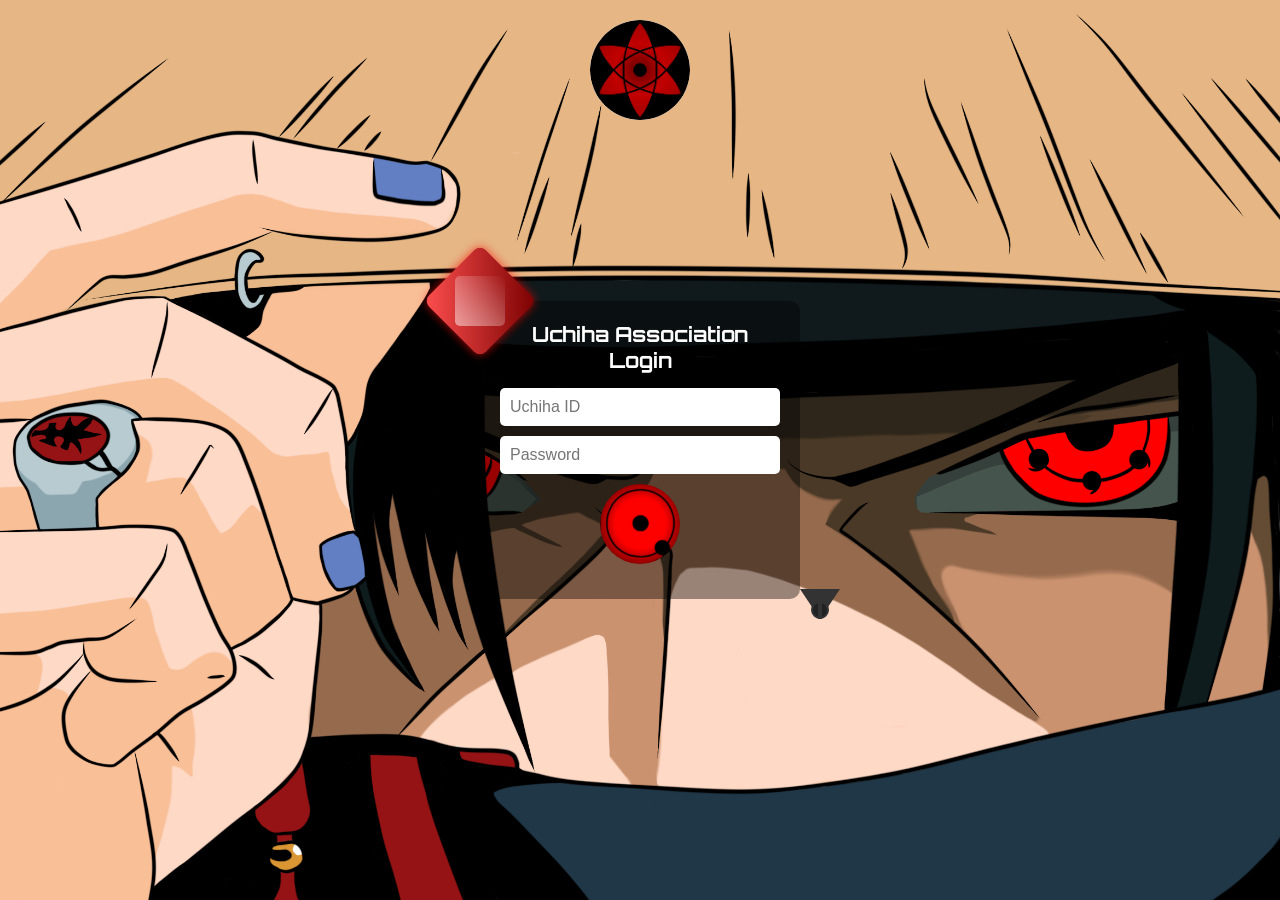
==== index.html @ 5bde36fd "Added last week's files to week1 branch" ====
<!DOCTYPE html>
<html lang="tr">
<head>
  <meta charset="UTF-8" />
  <title>Uchiha Association</title>
  <!-- Özel Font -->
  <link
    href="https://fonts.googleapis.com/css2?family=Orbitron:wght@400;700&display=swap"
    rel="stylesheet"
  />
  <style>
    /* Sıfırlama */
    * {
      margin: 0;
      padding: 0;
      box-sizing: border-box;
    }

    /* Body */
    body {
      font-family: "Orbitron", sans-serif;
      min-height: 100vh;
      width: 100%;
      overflow: hidden;
      /* Başlangıçta statik PNG arkaplan */
      background: url("images/background-static.png") center center no-repeat;
      background-size: cover;
    }

    /* Gizli checkbox */
    #toggle {
      display: none;
    }

    /* .wrapper => Sadece konumlama için */
    .wrapper {
      position: relative;
      width: 100%;
      height: 100vh;
      display: flex;
      justify-content: center;
      align-items: center;
      overflow: hidden;
    }

    /* Üst Orta'daki İlk Sharingan */
    .top-sharingan {
      position: absolute;
      top: 20px;
      left: 50%;
      transform: translateX(-50%);
      /* Başlangıçta görünür */
      opacity: 1;
    }
    .sharingan1 {
      width: 100px;
      height: 100px;
      border-radius: 50%;
    }

    /* Container (Login kutusu) */
    .container {
      position: relative;
      width: 320px;
      padding: 20px;
      background: rgba(0, 0, 0, 0.4);
      border-radius: 10px;
      text-align: center;
      /* Başlangıçta görünür */
      opacity: 1;
    }

    .title {
      font-size: 1.3rem;
      color: #fff;
      margin-bottom: 15px;
    }

    .login-form {
      display: flex;
      flex-direction: column;
      gap: 10px;
      margin-bottom: 15px;
    }
    .login-form input {
      padding: 10px;
      border: none;
      border-radius: 5px;
      font-size: 1rem;
    }

    /* 2. Sharingan (tıklanabilir) label */
    .sharingan2-label {
      display: inline-block;
      margin: 0 auto;
      cursor: pointer;
      transition: transform 0.2s;
    }
    .sharingan2-label:hover {
      transform: scale(1.07);
    }

    /* 2. Sharingan -> .sharingan2 (span) */
    .sharingan2 {
      display: block;
      width: 80px;
      height: 80px;
      border-radius: 50%;
      background-size: cover;
      background-position: center;
      margin: 0 auto;
      /* Başlangıçta PNG (statik) */
      opacity: 1;
      background-image: url("images/sharingan2-static.png");
    }

    /*
      2 adet CSS çizimi
      *** DAHA DETAYLI DIAMOND ***
    */
    .diamond {
      position: absolute;
      top: -40px;
      left: -40px;
      width: 80px;
      height: 80px;
      /* Kırmızıdan koyu kırmızıya gradyan */
      background: linear-gradient(45deg, #ff4f4f, #7a0000);
      /* Elmas şekli */
      transform: rotate(45deg);
      /* Hafif parıltı efekti */
      box-shadow: 0 0 10px rgba(255, 0, 0, 0.7);
      /* Hafif köşeleri yumuşatmak isterseniz */
      border-radius: 10%;
      /* Yukarı-aşağı animasyon */
      animation: floatDiamond 2s infinite alternate;
    }
    /* Elmasın iç parlaması */
    .diamond::before {
      content: "";
      position: absolute;
      top: 15px;
      left: 15px;
      width: 50px;
      height: 50px;
      /* Şeffaf beyazdan saydamlığa gradyan */
      background: linear-gradient(45deg, rgba(255,255,255,0.5), transparent);
      transform: rotate(-45deg);
      border-radius: 5px;
    }
    @keyframes floatDiamond {
      0% {
        transform: rotate(45deg) translateY(0);
      }
      100% {
        transform: rotate(45deg) translateY(20px);
      }
    }

    /* *** DAHA DETAYLI KUNAI *** */
    .kunai {
      position: absolute;
      bottom: -40px;
      right: -40px;
      width: 0;
      height: 0;
      /* Ucu */
      border: 20px solid transparent;
      border-top: 30px solid #333;
      /* 360° dönme */
      animation: spinKunai 2s linear infinite;
    }
    /* Kunai sapındaki halka (pseudo-element) */
    .kunai::before {
      content: "";
      position: absolute;
      bottom: 100%;
      left: 50%;
      transform: translateX(-50%);
      width: 14px;
      height: 14px;
      border: 2px solid #333;
      border-radius: 50%;
      background: #222;
    }
    /* Kunai sapının kendisi (ikinci pseudo-element) */
    .kunai::after {
      content: "";
      position: absolute;
      bottom: 90%;
      left: 50%;
      transform: translateX(-50%);
      width: 4px;
      height: 20px;
      background: #333;
    }
    @keyframes spinKunai {
      0% {
        transform: rotate(0deg);
      }
      100% {
        transform: rotate(360deg);
      }
    }

    /*
       Animasyon keyframe'leri
       6.3s = 2.7s + 3.6s
       - 0~2.7s: Sharingan2 => GIF, arkaplan => statik, container + top-sharingan => görünür
       - 2.7~6.3s: container + top-sharingan => gizli, arkaplan => GIF
       - 6.3s bitince => tekrar başa
    */

    /* 1) Arka plan animasyonu => wrapper'a uygularız */
    @keyframes bgAnim {
      /* 0~42.857% => statik PNG */
      0%, 42.857% {
        background: url("images/background-static.png") center center no-repeat;
        background-size: cover;
      }
      /* 42.8571% => anlık "none" (bazı tarayıcılarda GIF'i resetlemek için) */
      42.8571% {
        background: none;
      }
      /* 42.8572%~99.9999% => GIF */
      42.8572%, 99.9999% {
        background: url("images/background-animated.gif") center center no-repeat;
        background-size: cover;
      }
      /* 100% => tekrar statik */
      100% {
        background: url("images/background-static.png") center center no-repeat;
        background-size: cover;
      }
    }

    /* 2) Container animasyonu */
    @keyframes containerAnim {
      0%, 42.857% {
        opacity: 1;
      }
      42.8571%, 99.9999% {
        opacity: 0;
      }
      100% {
        opacity: 1;
      }
    }

    /* 3) Üstteki Sharingan animasyonu */
    @keyframes topSharinganAnim {
      0%, 42.857% {
        opacity: 1;
      }
      42.8571%, 99.9999% {
        opacity: 0;
      }
      100% {
        opacity: 1;
      }
    }

    /* 4) 2. Sharingan animasyonu => PNG -> GIF -> kaybol -> tekrar PNG */
    @keyframes sharingan2Anim {
      0% {
        opacity: 1;
        background-image: url("images/sharingan2-static.png");
      }
      /* Hemen GIF'e geçsin, 2.7s sürsün */
      0.0001%, 42.857% {
        opacity: 1;
        background-image: url("images/sharingan2.gif");
      }
      /* 2.7~6.3s => kaybol */
      42.8571%, 99.9999% {
        opacity: 0;
        background-image: url("images/sharingan2.gif");
      }
      /* 6.3s => tekrar PNG */
      100% {
        opacity: 1;
        background-image: url("images/sharingan2-static.png");
      }
    }

    /*
       #toggle:checked => animasyon "running"
       Base durumda animasyon yok (her şey statik).
    */
    #toggle:checked ~ .wrapper {
      animation: bgAnim 6.3s forwards;
    }
    #toggle:checked ~ .wrapper .container {
      animation: containerAnim 6.3s forwards;
    }
    #toggle:checked ~ .wrapper .top-sharingan {
      animation: topSharinganAnim 6.3s forwards;
    }
    #toggle:checked ~ .wrapper .sharingan2 {
      animation: sharingan2Anim 6.3s forwards;
    }
  </style>
</head>
<body>

  <!-- Gizli checkbox (animasyonu tetiklemek için) -->
  <input type="checkbox" id="toggle" />

  <!-- Tüm sayfayı saran alan (arka planı burada değiştireceğiz) -->
  <div class="wrapper">
    
    <!-- Üst Orta'daki İlk Sharingan (kaybolup geri gelecek) -->
    <div class="top-sharingan">
      <img
        src="images/sharingan1.png"
        alt="Sharingan1"
        class="sharingan1"
      />
    </div>

    <!-- Login Container -->
    <div class="container">
      <h1 class="title">Uchiha Association Login</h1>
      <form class="login-form">
        <input type="text" placeholder="Uchiha ID" />
        <input type="password" placeholder="Password" />
        <!-- Login butonu yerine 2. Sharingan (tıklanabilir) -->
        <label for="toggle" class="clickable sharingan2-label">
          <!-- Görseli background-image ile yöneteceğiz -->
          <span class="sharingan2"></span>
        </label>
      </form>

      <!-- 2 adet CSS çizimi (diamond & kunai) -->
      <div class="diamond"></div>
      <div class="kunai"></div>
    </div>

  </div>
</body>
</html>
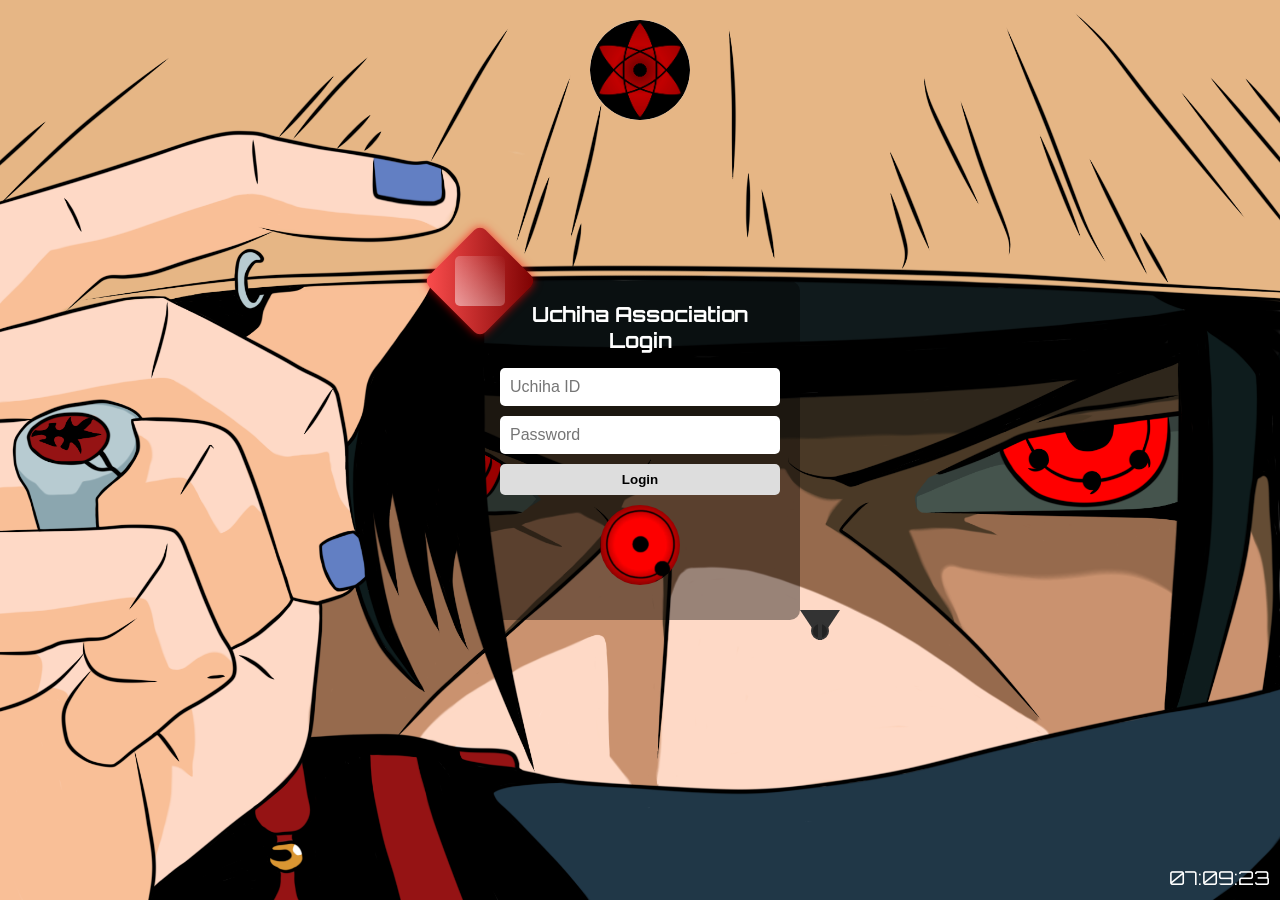
==== commit 3df0e20d: "new changes" ====
--- a/index.html
+++ b/index.html
@@ -8,308 +8,18 @@
     href="https://fonts.googleapis.com/css2?family=Orbitron:wght@400;700&display=swap"
     rel="stylesheet"
   />
-  <style>
-    /* Sıfırlama */
-    * {
-      margin: 0;
-      padding: 0;
-      box-sizing: border-box;
-    }
-
-    /* Body */
-    body {
-      font-family: "Orbitron", sans-serif;
-      min-height: 100vh;
-      width: 100%;
-      overflow: hidden;
-      /* Başlangıçta statik PNG arkaplan */
-      background: url("images/background-static.png") center center no-repeat;
-      background-size: cover;
-    }
-
-    /* Gizli checkbox */
-    #toggle {
-      display: none;
-    }
-
-    /* .wrapper => Sadece konumlama için */
-    .wrapper {
-      position: relative;
-      width: 100%;
-      height: 100vh;
-      display: flex;
-      justify-content: center;
-      align-items: center;
-      overflow: hidden;
-    }
-
-    /* Üst Orta'daki İlk Sharingan */
-    .top-sharingan {
-      position: absolute;
-      top: 20px;
-      left: 50%;
-      transform: translateX(-50%);
-      /* Başlangıçta görünür */
-      opacity: 1;
-    }
-    .sharingan1 {
-      width: 100px;
-      height: 100px;
-      border-radius: 50%;
-    }
-
-    /* Container (Login kutusu) */
-    .container {
-      position: relative;
-      width: 320px;
-      padding: 20px;
-      background: rgba(0, 0, 0, 0.4);
-      border-radius: 10px;
-      text-align: center;
-      /* Başlangıçta görünür */
-      opacity: 1;
-    }
-
-    .title {
-      font-size: 1.3rem;
-      color: #fff;
-      margin-bottom: 15px;
-    }
-
-    .login-form {
-      display: flex;
-      flex-direction: column;
-      gap: 10px;
-      margin-bottom: 15px;
-    }
-    .login-form input {
-      padding: 10px;
-      border: none;
-      border-radius: 5px;
-      font-size: 1rem;
-    }
-
-    /* 2. Sharingan (tıklanabilir) label */
-    .sharingan2-label {
-      display: inline-block;
-      margin: 0 auto;
-      cursor: pointer;
-      transition: transform 0.2s;
-    }
-    .sharingan2-label:hover {
-      transform: scale(1.07);
-    }
-
-    /* 2. Sharingan -> .sharingan2 (span) */
-    .sharingan2 {
-      display: block;
-      width: 80px;
-      height: 80px;
-      border-radius: 50%;
-      background-size: cover;
-      background-position: center;
-      margin: 0 auto;
-      /* Başlangıçta PNG (statik) */
-      opacity: 1;
-      background-image: url("images/sharingan2-static.png");
-    }
-
-    /*
-      2 adet CSS çizimi
-      *** DAHA DETAYLI DIAMOND ***
-    */
-    .diamond {
-      position: absolute;
-      top: -40px;
-      left: -40px;
-      width: 80px;
-      height: 80px;
-      /* Kırmızıdan koyu kırmızıya gradyan */
-      background: linear-gradient(45deg, #ff4f4f, #7a0000);
-      /* Elmas şekli */
-      transform: rotate(45deg);
-      /* Hafif parıltı efekti */
-      box-shadow: 0 0 10px rgba(255, 0, 0, 0.7);
-      /* Hafif köşeleri yumuşatmak isterseniz */
-      border-radius: 10%;
-      /* Yukarı-aşağı animasyon */
-      animation: floatDiamond 2s infinite alternate;
-    }
-    /* Elmasın iç parlaması */
-    .diamond::before {
-      content: "";
-      position: absolute;
-      top: 15px;
-      left: 15px;
-      width: 50px;
-      height: 50px;
-      /* Şeffaf beyazdan saydamlığa gradyan */
-      background: linear-gradient(45deg, rgba(255,255,255,0.5), transparent);
-      transform: rotate(-45deg);
-      border-radius: 5px;
-    }
-    @keyframes floatDiamond {
-      0% {
-        transform: rotate(45deg) translateY(0);
-      }
-      100% {
-        transform: rotate(45deg) translateY(20px);
-      }
-    }
-
-    /* *** DAHA DETAYLI KUNAI *** */
-    .kunai {
-      position: absolute;
-      bottom: -40px;
-      right: -40px;
-      width: 0;
-      height: 0;
-      /* Ucu */
-      border: 20px solid transparent;
-      border-top: 30px solid #333;
-      /* 360° dönme */
-      animation: spinKunai 2s linear infinite;
-    }
-    /* Kunai sapındaki halka (pseudo-element) */
-    .kunai::before {
-      content: "";
-      position: absolute;
-      bottom: 100%;
-      left: 50%;
-      transform: translateX(-50%);
-      width: 14px;
-      height: 14px;
-      border: 2px solid #333;
-      border-radius: 50%;
-      background: #222;
-    }
-    /* Kunai sapının kendisi (ikinci pseudo-element) */
-    .kunai::after {
-      content: "";
-      position: absolute;
-      bottom: 90%;
-      left: 50%;
-      transform: translateX(-50%);
-      width: 4px;
-      height: 20px;
-      background: #333;
-    }
-    @keyframes spinKunai {
-      0% {
-        transform: rotate(0deg);
-      }
-      100% {
-        transform: rotate(360deg);
-      }
-    }
-
-    /*
-       Animasyon keyframe'leri
-       6.3s = 2.7s + 3.6s
-       - 0~2.7s: Sharingan2 => GIF, arkaplan => statik, container + top-sharingan => görünür
-       - 2.7~6.3s: container + top-sharingan => gizli, arkaplan => GIF
-       - 6.3s bitince => tekrar başa
-    */
-
-    /* 1) Arka plan animasyonu => wrapper'a uygularız */
-    @keyframes bgAnim {
-      /* 0~42.857% => statik PNG */
-      0%, 42.857% {
-        background: url("images/background-static.png") center center no-repeat;
-        background-size: cover;
-      }
-      /* 42.8571% => anlık "none" (bazı tarayıcılarda GIF'i resetlemek için) */
-      42.8571% {
-        background: none;
-      }
-      /* 42.8572%~99.9999% => GIF */
-      42.8572%, 99.9999% {
-        background: url("images/background-animated.gif") center center no-repeat;
-        background-size: cover;
-      }
-      /* 100% => tekrar statik */
-      100% {
-        background: url("images/background-static.png") center center no-repeat;
-        background-size: cover;
-      }
-    }
-
-    /* 2) Container animasyonu */
-    @keyframes containerAnim {
-      0%, 42.857% {
-        opacity: 1;
-      }
-      42.8571%, 99.9999% {
-        opacity: 0;
-      }
-      100% {
-        opacity: 1;
-      }
-    }
-
-    /* 3) Üstteki Sharingan animasyonu */
-    @keyframes topSharinganAnim {
-      0%, 42.857% {
-        opacity: 1;
-      }
-      42.8571%, 99.9999% {
-        opacity: 0;
-      }
-      100% {
-        opacity: 1;
-      }
-    }
-
-    /* 4) 2. Sharingan animasyonu => PNG -> GIF -> kaybol -> tekrar PNG */
-    @keyframes sharingan2Anim {
-      0% {
-        opacity: 1;
-        background-image: url("images/sharingan2-static.png");
-      }
-      /* Hemen GIF'e geçsin, 2.7s sürsün */
-      0.0001%, 42.857% {
-        opacity: 1;
-        background-image: url("images/sharingan2.gif");
-      }
-      /* 2.7~6.3s => kaybol */
-      42.8571%, 99.9999% {
-        opacity: 0;
-        background-image: url("images/sharingan2.gif");
-      }
-      /* 6.3s => tekrar PNG */
-      100% {
-        opacity: 1;
-        background-image: url("images/sharingan2-static.png");
-      }
-    }
-
-    /*
-       #toggle:checked => animasyon "running"
-       Base durumda animasyon yok (her şey statik).
-    */
-    #toggle:checked ~ .wrapper {
-      animation: bgAnim 6.3s forwards;
-    }
-    #toggle:checked ~ .wrapper .container {
-      animation: containerAnim 6.3s forwards;
-    }
-    #toggle:checked ~ .wrapper .top-sharingan {
-      animation: topSharinganAnim 6.3s forwards;
-    }
-    #toggle:checked ~ .wrapper .sharingan2 {
-      animation: sharingan2Anim 6.3s forwards;
-    }
-  </style>
+  <!-- Harici CSS -->
+  <link rel="stylesheet" href="styles.css" />
 </head>
 <body>
 
   <!-- Gizli checkbox (animasyonu tetiklemek için) -->
   <input type="checkbox" id="toggle" />
 
-  <!-- Tüm sayfayı saran alan (arka planı burada değiştireceğiz) -->
+  <!-- Tüm sayfayı saran alan -->
   <div class="wrapper">
     
-    <!-- Üst Orta'daki İlk Sharingan (kaybolup geri gelecek) -->
+    <!-- Üst Orta'daki İlk Sharingan -->
     <div class="top-sharingan">
       <img
         src="images/sharingan1.png"
@@ -318,15 +28,20 @@
       />
     </div>
 
-    <!-- Login Container -->
+    <!-- Login Container (siyah kutu) -->
     <div class="container">
       <h1 class="title">Uchiha Association Login</h1>
+
       <form class="login-form">
-        <input type="text" placeholder="Uchiha ID" />
-        <input type="password" placeholder="Password" />
-        <!-- Login butonu yerine 2. Sharingan (tıklanabilir) -->
+        <!-- Kullanıcı adı ve şifre -->
+        <input id="usernameInput" type="text" placeholder="Uchiha ID" />
+        <input id="passwordInput" type="password" placeholder="Password" />
+
+        <!-- Login butonu (JS ile verileri diziye kaydedecek) -->
+        <button type="button" class="login-btn" id="loginBtn">Login</button>
+
+        <!-- 2. Sharingan (tıklanabilir, animasyonu tetikler) -->
         <label for="toggle" class="clickable sharingan2-label">
-          <!-- Görseli background-image ile yöneteceğiz -->
           <span class="sharingan2"></span>
         </label>
       </form>
@@ -336,6 +51,12 @@
       <div class="kunai"></div>
     </div>
 
+    <!-- Sağ alt köşede canlı saat (container dışında!) -->
+    <div class="clock" id="liveClock"></div>
+
   </div>
+
+  <!-- Harici JS Dosyası -->
+  <script src="scripts.js"></script>
 </body>
 </html>
--- a/styles.css
+++ b/styles.css
@@ -0,0 +1,281 @@
+/* Sıfırlama */
+* {
+  margin: 0;
+  padding: 0;
+  box-sizing: border-box;
+}
+
+/* Body */
+body {
+  font-family: "Orbitron", sans-serif;
+  min-height: 100vh;
+  width: 100%;
+  overflow: hidden;
+  /* Başlangıçta statik PNG arkaplan */
+  background: url("images/background-static.png") center center no-repeat;
+  background-size: cover;
+}
+
+/* Gizli checkbox */
+#toggle {
+  display: none;
+}
+
+/* .wrapper => Sadece konumlama için */
+.wrapper {
+  position: relative;
+  width: 100%;
+  height: 100vh;
+  display: flex;
+  justify-content: center;
+  align-items: center;
+  overflow: hidden;
+}
+
+/* Üst Orta'daki İlk Sharingan */
+.top-sharingan {
+  position: absolute;
+  top: 20px;
+  left: 50%;
+  transform: translateX(-50%);
+  opacity: 1;
+}
+.sharingan1 {
+  width: 100px;
+  height: 100px;
+  border-radius: 50%;
+}
+
+/* Container (Login kutusu) */
+.container {
+  position: relative;
+  width: 320px;
+  padding: 20px;
+  background: rgba(0, 0, 0, 0.4);
+  border-radius: 10px;
+  text-align: center;
+  opacity: 1;
+}
+
+.title {
+  font-size: 1.3rem;
+  color: #fff;
+  margin-bottom: 15px;
+}
+
+/* Form */
+.login-form {
+  display: flex;
+  flex-direction: column;
+  gap: 10px;
+  margin-bottom: 15px;
+}
+.login-form input {
+  padding: 10px;
+  border: none;
+  border-radius: 5px;
+  font-size: 1rem;
+}
+.login-btn {
+  padding: 8px;
+  border: none;
+  border-radius: 5px;
+  font-weight: 600;
+  cursor: pointer;
+  background-color: #ddd;
+  transition: transform 0.2s;
+}
+.login-btn:hover {
+  transform: scale(1.05);
+}
+
+/* 2. Sharingan (tıklanabilir) */
+.sharingan2-label {
+  display: inline-block;
+  margin: 0 auto;
+  cursor: pointer;
+  transition: transform 0.2s;
+}
+.sharingan2-label:hover {
+  transform: scale(1.07);
+}
+.sharingan2 {
+  display: block;
+  width: 80px;
+  height: 80px;
+  border-radius: 50%;
+  background-size: cover;
+  background-position: center;
+  margin: 0 auto;
+  opacity: 1;
+  background-image: url("images/sharingan2-static.png");
+}
+
+/* *** DAHA DETAYLI DIAMOND *** */
+.diamond {
+  position: absolute;
+  top: -40px;
+  left: -40px;
+  width: 80px;
+  height: 80px;
+  background: linear-gradient(45deg, #ff4f4f, #7a0000);
+  transform: rotate(45deg);
+  box-shadow: 0 0 10px rgba(255, 0, 0, 0.7);
+  border-radius: 10%;
+  animation: floatDiamond 2s infinite alternate;
+}
+.diamond::before {
+  content: "";
+  position: absolute;
+  top: 15px;
+  left: 15px;
+  width: 50px;
+  height: 50px;
+  background: linear-gradient(45deg, rgba(255,255,255,0.5), transparent);
+  transform: rotate(-45deg);
+  border-radius: 5px;
+}
+@keyframes floatDiamond {
+  0% {
+    transform: rotate(45deg) translateY(0);
+  }
+  100% {
+    transform: rotate(45deg) translateY(20px);
+  }
+}
+
+/* *** DAHA DETAYLI KUNAI *** */
+.kunai {
+  position: absolute;
+  bottom: -40px;
+  right: -40px;
+  width: 0;
+  height: 0;
+  border: 20px solid transparent;
+  border-top: 30px solid #333;
+  animation: spinKunai 2s linear infinite;
+}
+.kunai::before {
+  content: "";
+  position: absolute;
+  bottom: 100%;
+  left: 50%;
+  transform: translateX(-50%);
+  width: 14px;
+  height: 14px;
+  border: 2px solid #333;
+  border-radius: 50%;
+  background: #222;
+}
+.kunai::after {
+  content: "";
+  position: absolute;
+  bottom: 90%;
+  left: 50%;
+  transform: translateX(-50%);
+  width: 4px;
+  height: 20px;
+  background: #333;
+}
+@keyframes spinKunai {
+  0% {
+    transform: rotate(0deg);
+  }
+  100% {
+    transform: rotate(360deg);
+  }
+}
+
+/* Saat sağ alt köşede */
+.clock {
+  position: absolute;
+  bottom: 10px;
+  right: 10px;
+  font-size: 1.2rem;
+  color: #fff;
+  opacity: 1;
+}
+
+/* 
+   Arka plan animasyonu => wrapper
+   Container, topSharingan, sharingan2 => benzer animasyon
+*/
+@keyframes bgAnim {
+  0%, 42.857% {
+    background: url("images/background-static.png") center center no-repeat;
+    background-size: cover;
+  }
+  42.8571% {
+    background: none;
+  }
+  42.8572%, 99.9999% {
+    background: url("images/background-animated.gif") center center no-repeat;
+    background-size: cover;
+  }
+  100% {
+    background: url("images/background-static.png") center center no-repeat;
+    background-size: cover;
+  }
+}
+@keyframes containerAnim {
+  0%, 42.857% {
+    opacity: 1;
+  }
+  42.8571%, 99.9999% {
+    opacity: 0;
+  }
+  100% {
+    opacity: 1;
+  }
+}
+@keyframes topSharinganAnim {
+  0%, 42.857% {
+    opacity: 1;
+  }
+  42.8571%, 99.9999% {
+    opacity: 0;
+  }
+  100% {
+    opacity: 1;
+  }
+}
+@keyframes sharingan2Anim {
+  0% {
+    opacity: 1;
+    background-image: url("images/sharingan2-static.png");
+  }
+  0.0001%, 42.857% {
+    opacity: 1;
+    background-image: url("images/sharingan2.gif");
+  }
+  42.8571%, 99.9999% {
+    opacity: 0;
+    background-image: url("images/sharingan2.gif");
+  }
+  100% {
+    opacity: 1;
+    background-image: url("images/sharingan2-static.png");
+  }
+}
+
+/* Checkbox:checked => animasyon tetiklenir */
+#toggle:checked ~ .wrapper {
+  animation: bgAnim 6.3s forwards;
+}
+#toggle:checked ~ .wrapper .container {
+  animation: containerAnim 6.3s forwards;
+}
+#toggle:checked ~ .wrapper .top-sharingan {
+  animation: topSharinganAnim 6.3s forwards;
+}
+#toggle:checked ~ .wrapper .sharingan2 {
+  animation: sharingan2Anim 6.3s forwards;
+}
+#toggle:checked ~ .wrapper .clock {
+  animation: containerAnim 6.3s forwards;
+}
+
+/* *** FORM GİZLEMEK İÇİN EKLEDİĞİMİZ .hidden SINIFI *** */
+.hidden {
+  display: none !important;
+}
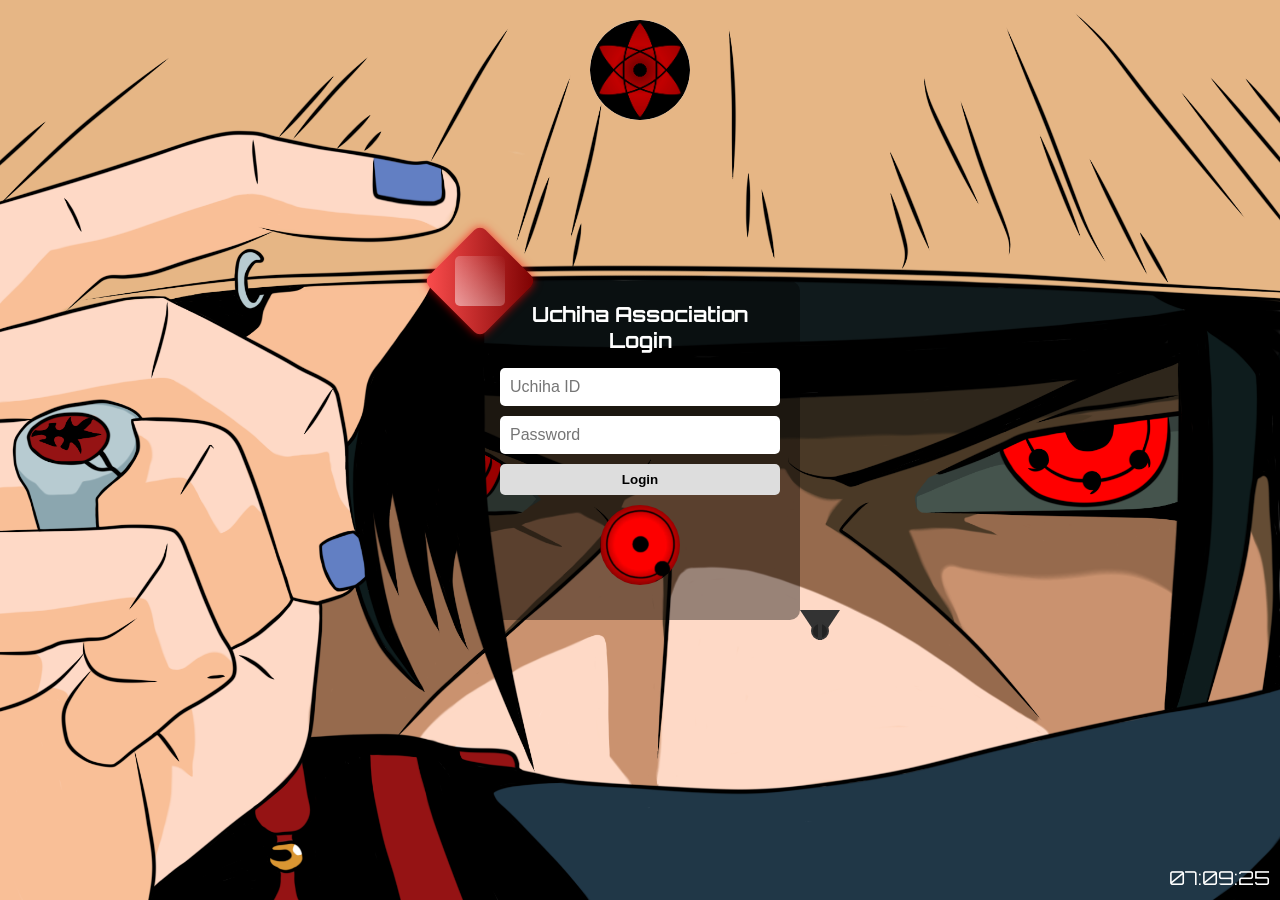
==== commit 34597cf3: "Week3 final improvements" ====
--- a/index.html
+++ b/index.html
@@ -37,7 +37,7 @@
         <input id="usernameInput" type="text" placeholder="Uchiha ID" />
         <input id="passwordInput" type="password" placeholder="Password" />
 
-        <!-- Login butonu (JS ile verileri diziye kaydedecek) -->
+        <!-- Login butonu (JS ile verileri kontrol edip yönlendirecek) -->
         <button type="button" class="login-btn" id="loginBtn">Login</button>
 
         <!-- 2. Sharingan (tıklanabilir, animasyonu tetikler) -->
--- a/styles.css
+++ b/styles.css
@@ -11,7 +11,6 @@
   min-height: 100vh;
   width: 100%;
   overflow: hidden;
-  /* Başlangıçta statik PNG arkaplan */
   background: url("images/background-static.png") center center no-repeat;
   background-size: cover;
 }
@@ -275,7 +274,74 @@
   animation: containerAnim 6.3s forwards;
 }
 
-/* *** FORM GİZLEMEK İÇİN EKLEDİĞİMİZ .hidden SINIFI *** */
+/* *** FORM GİZLEMEK İÇİN EKLENEN .hidden SINIFI *** */
 .hidden {
   display: none !important;
 }
+
+/* *** TABLE SAYFASI STİLLERİ *** */
+.table-wrapper {
+  width: 90%;
+  max-width: 900px;
+  margin: 40px auto;
+  background: rgba(0, 0, 0, 0.5);
+  padding: 20px;
+  border-radius: 10px;
+  color: #fff;
+  min-height: calc(100vh - 80px); /* Ekran boyutunu doldurmak için */
+  box-shadow: 0 0 10px rgba(0, 0, 0, 0.8);
+  position: relative;
+  overflow: auto;
+}
+
+.table-title {
+  text-align: center;
+  font-size: 1.8rem;
+  margin-bottom: 20px;
+  color: #ff0000; /* Kırmızıya yakın bir ton */
+}
+
+.class-form {
+  display: flex;
+  gap: 10px;
+  justify-content: center;
+  margin-bottom: 20px;
+}
+.class-form input {
+  padding: 10px;
+  border: 1px solid #333;
+  border-radius: 5px;
+  background: #222;
+  color: #fff;
+}
+.class-form button {
+  padding: 10px 15px;
+  border: none;
+  border-radius: 5px;
+  font-weight: bold;
+  cursor: pointer;
+  background-color: #ff0000;
+  color: #fff;
+  transition: transform 0.2s;
+}
+.class-form button:hover {
+  transform: scale(1.05);
+}
+
+#classTable {
+  width: 100%;
+  border-collapse: collapse;
+  background: #111;
+}
+
+#classTable th,
+#classTable td {
+  border: 1px solid #444;
+  padding: 10px;
+  text-align: left;
+  color: #fff;
+}
+
+#classTable th {
+  background: #222;
+}
